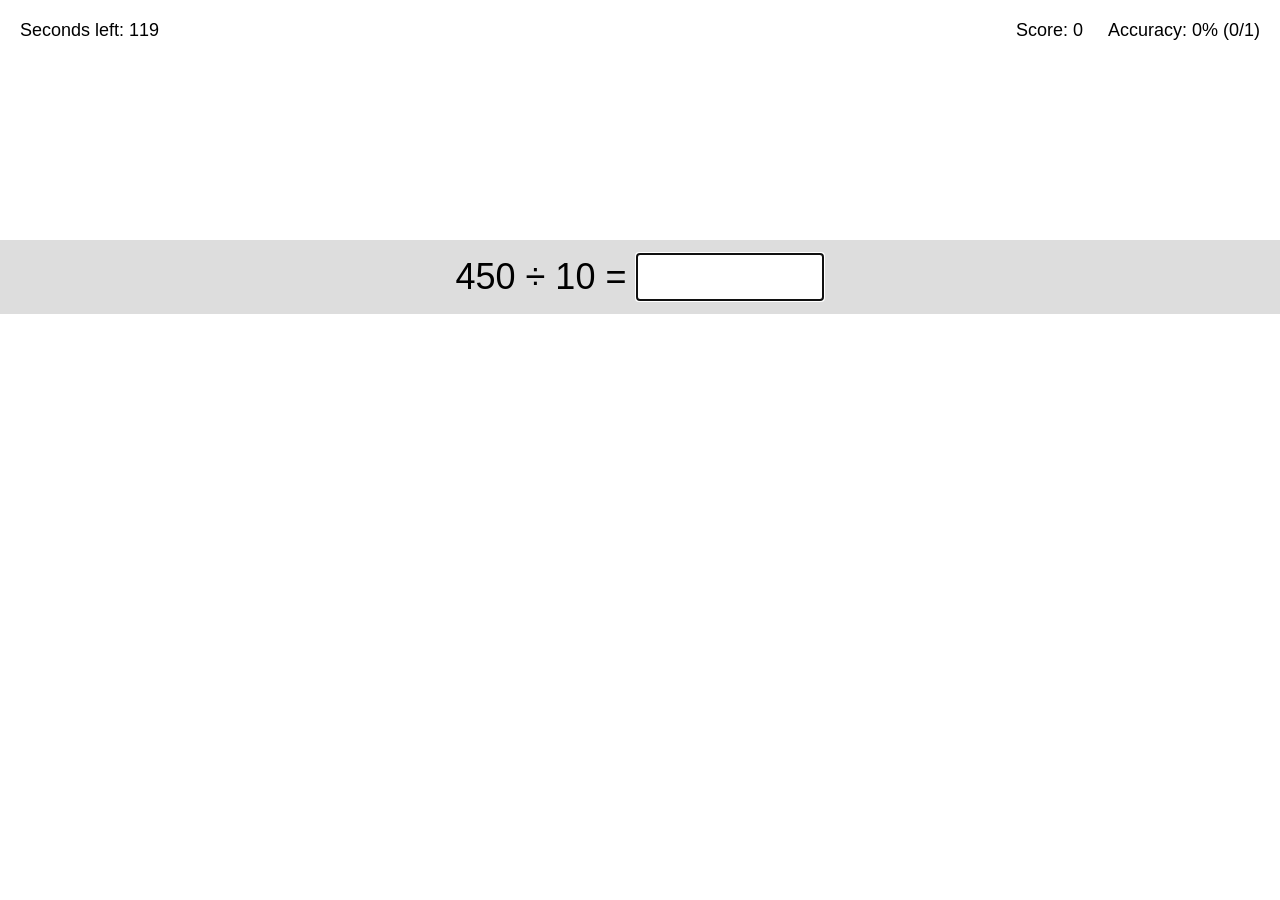
==== game.html @ 7d892639 "Show accuracy next to the score" ====
<!doctype html>
<html>
  <head>
    <title>Arithmetic Game – Online Speed Drill</title>
    <link href="app.css" rel="stylesheet" />
  </head>
  <body>
    <div id="game">
      <span class="left">Seconds left: 120</span>
      <span class="stats">
        <span class="correct">Score: 0</span>
        <span class="accuracy">Accuracy: 100% (0/0)</span>
      </span>
      <div class="banner">
        <div class="start">
          <span class="problem"></span>
          =
          <input class="answer" />
        </div>
        <div class="end">
          <p class="correct">Score: 0</p>
          <p>
            <a id="retry" href="game.html">Try again</a>
            or <a href="index.html">change settings</a>.
          </p>
        </div>
      </div>
    </div>
    <script>
      let speed = parseInt(new URLSearchParams(location.search).get('speed'));
      if (!(speed > 0)) {
        speed = 120;
      }
      history.replaceState(null, '', 'game.html?speed=' + speed);

      let duration = 120;
      let interval = duration / speed;
      let score = 0;
      let missed = 0;
      let timeLeft = duration;
      let correctAnswer;
      let problemTimer;
      let countdownTimer;

      let problemEl = document.querySelector('.problem');
      let answerEl = document.querySelector('.answer');
      let leftEl = document.querySelector('span.left');
      let scoreEl = document.querySelector('span.correct');
      let accuracyEl = document.querySelector('span.accuracy');
      let startDiv = document.querySelector('.start');
      let endDiv = document.querySelector('.end');
      let endScore = document.querySelector('.end p.correct');
      let banner = document.querySelector('.banner');
      let retryEl = document.querySelector('#retry');

      retryEl.href = 'game.html?speed=' + speed;

      function rand(min, max) {
        return Math.floor(Math.random() * (max - min + 1)) + min;
      }

      function updateAccuracy() {
        const total = score + missed;
        const percent = total === 0 ? 100 : Math.round(score * 100 / total);
        accuracyEl.textContent = 'Accuracy: ' + percent + '% (' + score + '/' + total + ')';
      }

      function resetAnswer() {
        answerEl.value = '';
        answerEl.focus();
      }

      function newProblem() {
        const operation = rand(0, 3);
        let problemText;
        if (operation === 0) {
          const a = rand(2, 100);
          const b = rand(2, 100);
          problemText = a + ' + ' + b;
          correctAnswer = a + b;
        } else if (operation === 1) {
          const a = rand(2, 100);
          const b = rand(2, 100);
          problemText = a + b + ' − ' + b;
          correctAnswer = a;
        } else if (operation === 2) {
          const a = rand(2, 12);
          const b = rand(2, 100);
          problemText = a + ' × ' + b;
          correctAnswer = a * b;
        } else {
          const a = rand(2, 12);
          const b = rand(2, 100);
          problemText = a * b + ' ÷ ' + a;
          correctAnswer = b;
        }
        problemEl.textContent = problemText;
        resetAnswer();
      }

      function restartProblemTimer() {
        clearInterval(problemTimer);
        problemTimer = setInterval(repeatProblem, interval * 1000);
      }

      function flash() {
        answerEl.style.borderColor = '#333333';
        setTimeout(function () {
          answerEl.style.borderColor = '';
        }, 150);
      }

      function repeatProblem() {
        missed++;
        updateAccuracy();
        flash();
        resetAnswer();
      }

      function endGame() {
        clearInterval(problemTimer);
        clearInterval(countdownTimer);
        startDiv.style.display = 'none';
        endDiv.style.display = 'block';
        banner.classList.add('wide');
        endScore.textContent = 'Score: ' + score;
      }

      function updateCountdown() {
        timeLeft--;
        leftEl.textContent = 'Seconds left: ' + timeLeft;
        if (timeLeft <= 0) {
          endGame();
        }
      }

      answerEl.addEventListener('input', function() {
        if (parseInt(answerEl.value) === correctAnswer) {
          score++;
          scoreEl.textContent = 'Score: ' + score;
          updateAccuracy();
          flash();
          newProblem();
          restartProblemTimer();
        }
      });

      leftEl.textContent = 'Seconds left: ' + timeLeft;
      updateAccuracy();
      newProblem();
      restartProblemTimer();
      countdownTimer = setInterval(updateCountdown, 1000);
    </script>
  </body>
</html>
---- app.css ----
html {
  margin: 0;
  padding: 0;
}

body {
  font:
    14px 'Helvetica Neue',
    Arial,
    Helvetica,
    sans-serif;
  margin: 0;
  padding: 0;
}

a:link,
a:visited,
a:hover,
a:active {
  color: #0044cc;
}

#welcome {
  width: 440px;
  padding: 20px;
  margin: 0 auto;
  background-color: #dddddd;
  overflow: hidden;
  zoom: 1;
}
#welcome input[type='text'] {
  text-align: right;
  width: 34px;
  margin: 0 2px;
}
#welcome input[type='submit'] {
  float: right;
}

#game {
  min-height: 300px;
}
#game span.left,
#game span.stats {
  font-size: 18px;
  position: absolute;
  top: 20px;
  white-space: nowrap;
}
#game span.left {
  left: 20px;
}
#game span.stats {
  right: 20px;
}
#game span.accuracy {
  margin-left: 20px;
}
#game .banner {
  text-align: center;
  margin-top: 240px;
  padding: 10px 0;
  line-height: 54px;
  font-size: 36px;
  background-color: #dddddd;
}
#game .banner .end {
  display: none;
}
#game .banner p {
  font-size: 14px;
  line-height: 24px;
  margin: 0;
}
#game .banner p.correct {
  font-size: 36px;
  line-height: 56px;
}
#game .banner.wide {
  height: auto;
}
#game .banner input {
  font-size: 36px;
  font-family: inherit;
  width: 180px;
}

dd {
  margin-bottom: 0.5em;
}

table th {
  text-align: left;
}
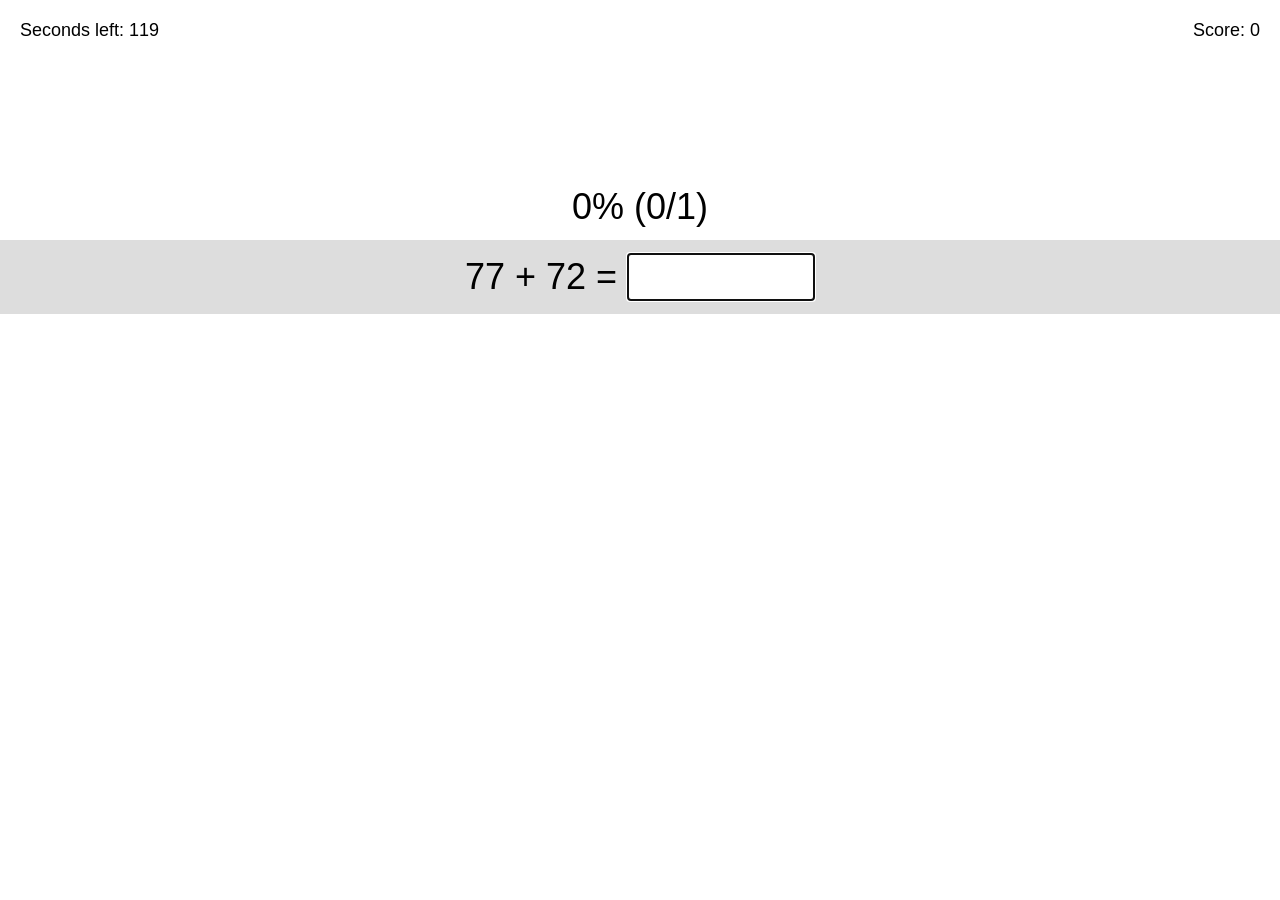
==== commit bfb044f1: "Move accuracy above the banner without a label" ====
--- a/game.html
+++ b/game.html
@@ -7,10 +7,8 @@
   <body>
     <div id="game">
       <span class="left">Seconds left: 120</span>
-      <span class="stats">
-        <span class="correct">Score: 0</span>
-        <span class="accuracy">Accuracy: 100% (0/0)</span>
-      </span>
+      <span class="correct">Score: 0</span>
+      <span class="accuracy">100% (0/0)</span>
       <div class="banner">
         <div class="start">
           <span class="problem"></span>
@@ -62,7 +60,7 @@
       function updateAccuracy() {
         const total = score + missed;
         const percent = total === 0 ? 100 : Math.round(score * 100 / total);
-        accuracyEl.textContent = 'Accuracy: ' + percent + '% (' + score + '/' + total + ')';
+        accuracyEl.textContent = percent + '% (' + score + '/' + total + ')';
       }
 
       function resetAnswer() {
--- a/app.css
+++ b/app.css
@@ -41,20 +41,25 @@
   min-height: 300px;
 }
 #game span.left,
-#game span.stats {
+#game span.correct {
   font-size: 18px;
   position: absolute;
   top: 20px;
-  white-space: nowrap;
 }
 #game span.left {
   left: 20px;
 }
-#game span.stats {
+#game span.correct {
   right: 20px;
 }
 #game span.accuracy {
-  margin-left: 20px;
+  position: absolute;
+  top: 180px;
+  left: 0;
+  right: 0;
+  text-align: center;
+  font-size: 36px;
+  line-height: 54px;
 }
 #game .banner {
   text-align: center;
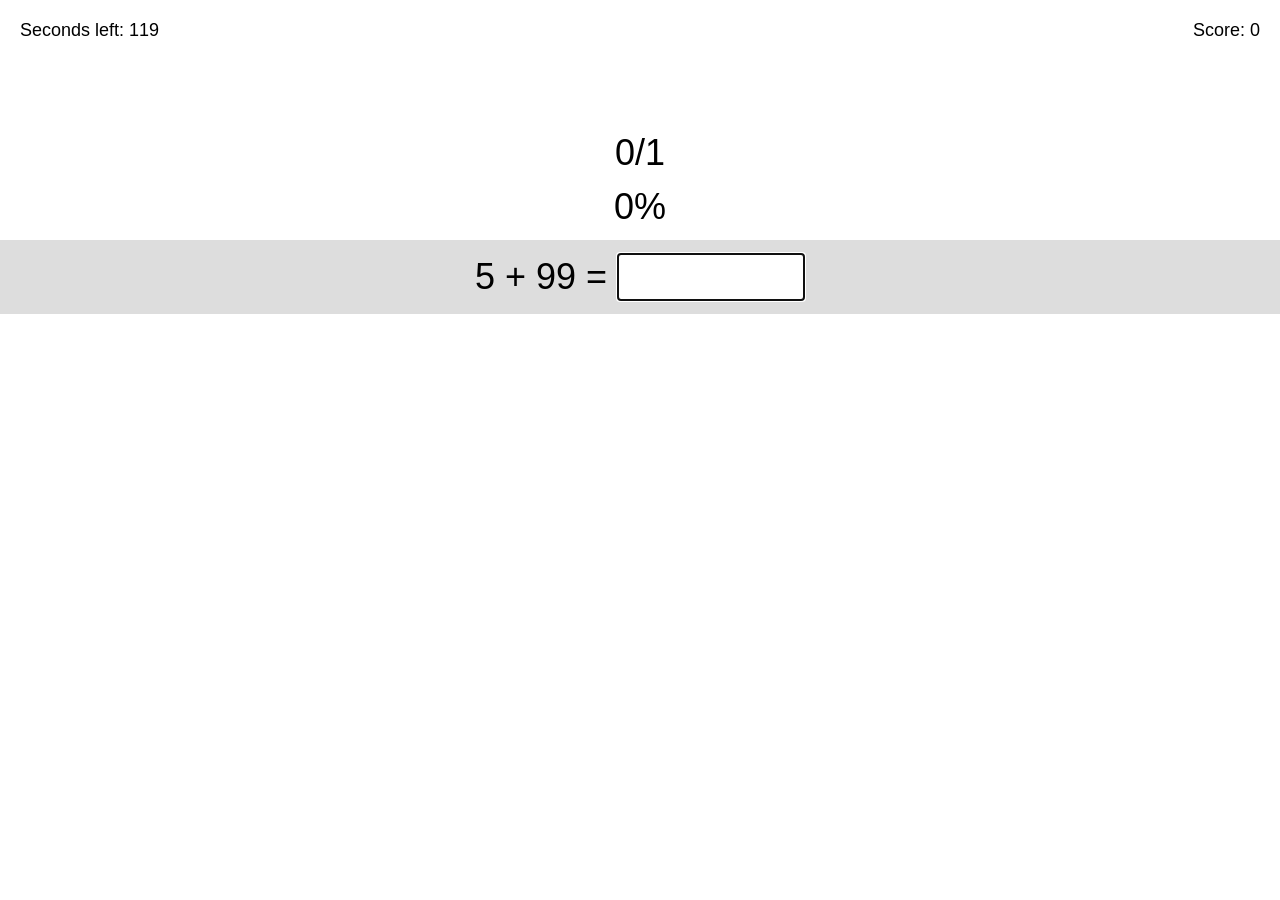
==== commit d4c0f109: "Split accuracy into two lines" ====
--- a/game.html
+++ b/game.html
@@ -8,7 +8,10 @@
     <div id="game">
       <span class="left">Seconds left: 120</span>
       <span class="correct">Score: 0</span>
-      <span class="accuracy">100% (0/0)</span>
+      <span class="accuracy">
+        <span class="fraction">0/0</span>
+        <span class="percent">100%</span>
+      </span>
       <div class="banner">
         <div class="start">
           <span class="problem"></span>
@@ -44,7 +47,8 @@
       let answerEl = document.querySelector('.answer');
       let leftEl = document.querySelector('span.left');
       let scoreEl = document.querySelector('span.correct');
-      let accuracyEl = document.querySelector('span.accuracy');
+      let fractionEl = document.querySelector('span.fraction');
+      let percentEl = document.querySelector('span.percent');
       let startDiv = document.querySelector('.start');
       let endDiv = document.querySelector('.end');
       let endScore = document.querySelector('.end p.correct');
@@ -60,7 +64,8 @@
       function updateAccuracy() {
         const total = score + missed;
         const percent = total === 0 ? 100 : Math.round(score * 100 / total);
-        accuracyEl.textContent = percent + '% (' + score + '/' + total + ')';
+        fractionEl.textContent = score + '/' + total;
+        percentEl.textContent = percent + '%';
       }
 
       function resetAnswer() {
--- a/app.css
+++ b/app.css
@@ -54,12 +54,15 @@
 }
 #game span.accuracy {
   position: absolute;
-  top: 180px;
+  top: 126px;
   left: 0;
   right: 0;
   text-align: center;
   font-size: 36px;
   line-height: 54px;
+}
+#game span.accuracy span {
+  display: block;
 }
 #game .banner {
   text-align: center;
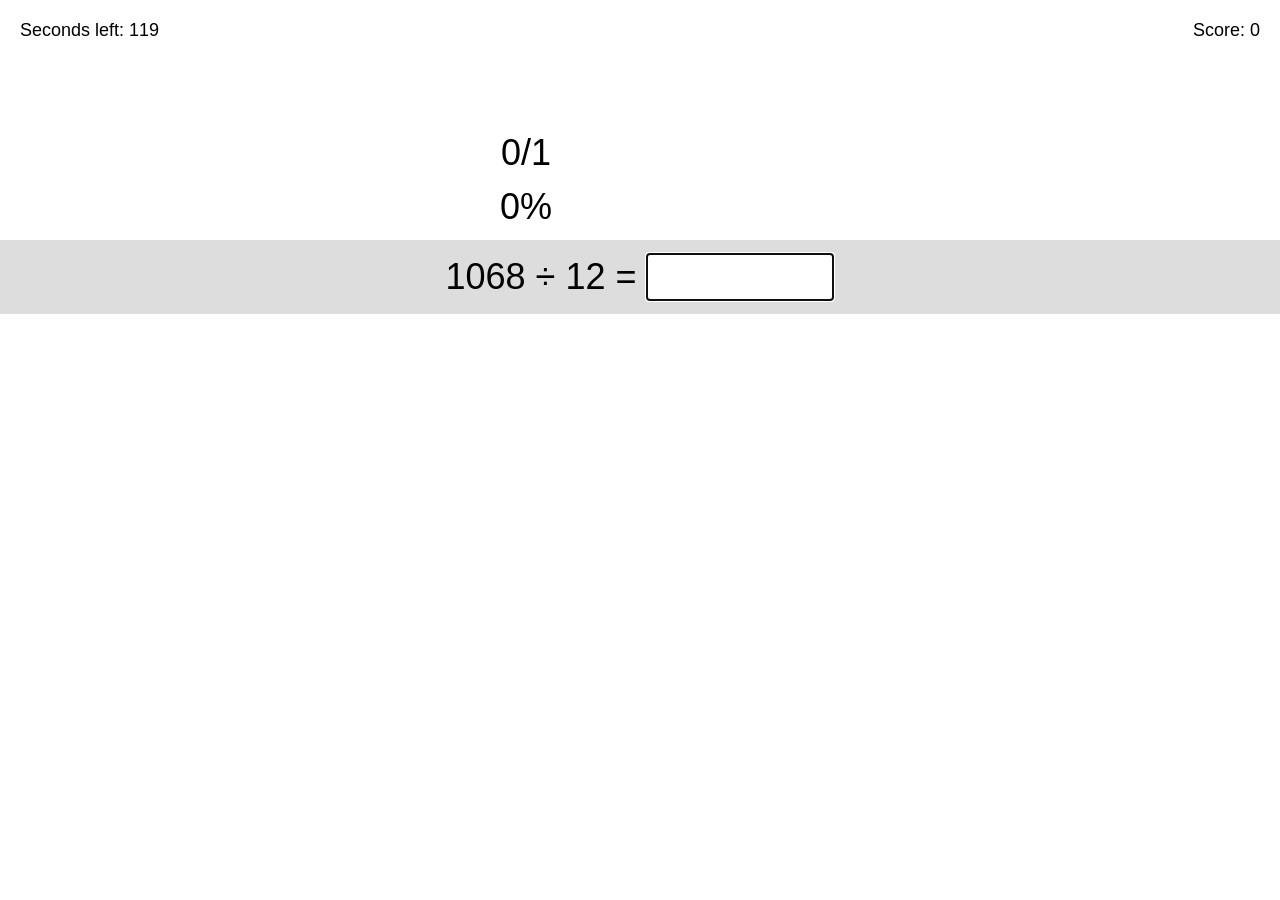
==== commit 6bb20416: "Center the accuracy over the problem" ====
--- a/game.html
+++ b/game.html
@@ -47,6 +47,7 @@
       let answerEl = document.querySelector('.answer');
       let leftEl = document.querySelector('span.left');
       let scoreEl = document.querySelector('span.correct');
+      let accuracyEl = document.querySelector('span.accuracy');
       let fractionEl = document.querySelector('span.fraction');
       let percentEl = document.querySelector('span.percent');
       let startDiv = document.querySelector('.start');
@@ -59,6 +60,10 @@
 
       function rand(min, max) {
         return Math.floor(Math.random() * (max - min + 1)) + min;
+      }
+
+      function alignAccuracy() {
+        accuracyEl.style.left = problemEl.offsetLeft + problemEl.offsetWidth / 2 + 'px';
       }
 
       function updateAccuracy() {
@@ -98,6 +103,7 @@
           correctAnswer = b;
         }
         problemEl.textContent = problemText;
+        alignAccuracy();
         resetAnswer();
       }
 
--- a/app.css
+++ b/app.css
@@ -55,8 +55,7 @@
 #game span.accuracy {
   position: absolute;
   top: 126px;
-  left: 0;
-  right: 0;
+  transform: translateX(-50%);
   text-align: center;
   font-size: 36px;
   line-height: 54px;
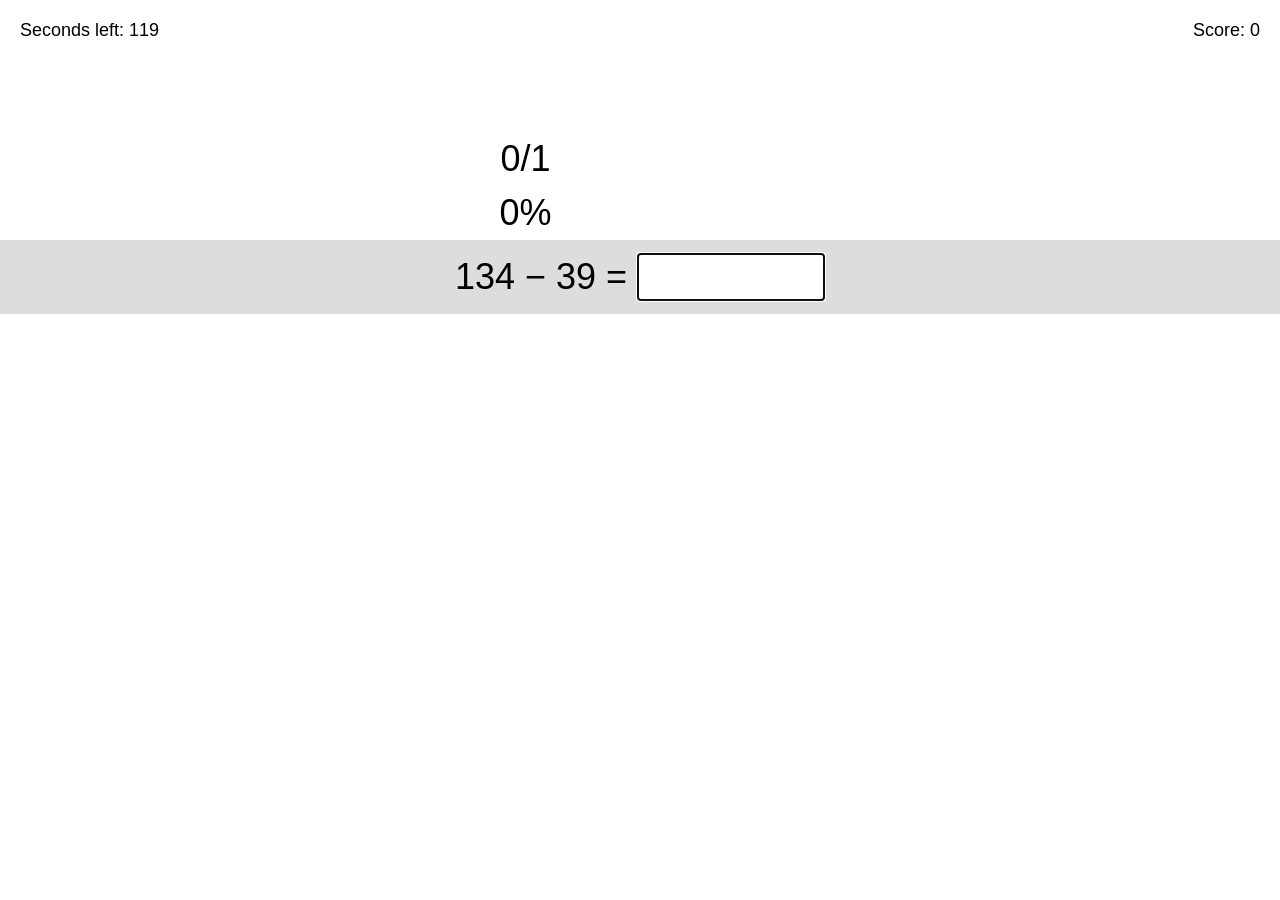
==== commit 6dad1c23: "Realign the accuracy when the window resizes" ====
--- a/game.html
+++ b/game.html
@@ -63,6 +63,9 @@
       }
 
       function alignAccuracy() {
+        if (problemEl.offsetWidth === 0) {
+          return;
+        }
         accuracyEl.style.left = problemEl.offsetLeft + problemEl.offsetWidth / 2 + 'px';
       }
 
@@ -154,6 +157,8 @@
         }
       });
 
+      window.addEventListener('resize', alignAccuracy);
+
       leftEl.textContent = 'Seconds left: ' + timeLeft;
       updateAccuracy();
       newProblem();
--- a/app.css
+++ b/app.css
@@ -54,7 +54,7 @@
 }
 #game span.accuracy {
   position: absolute;
-  top: 126px;
+  top: 132px;
   transform: translateX(-50%);
   text-align: center;
   font-size: 36px;
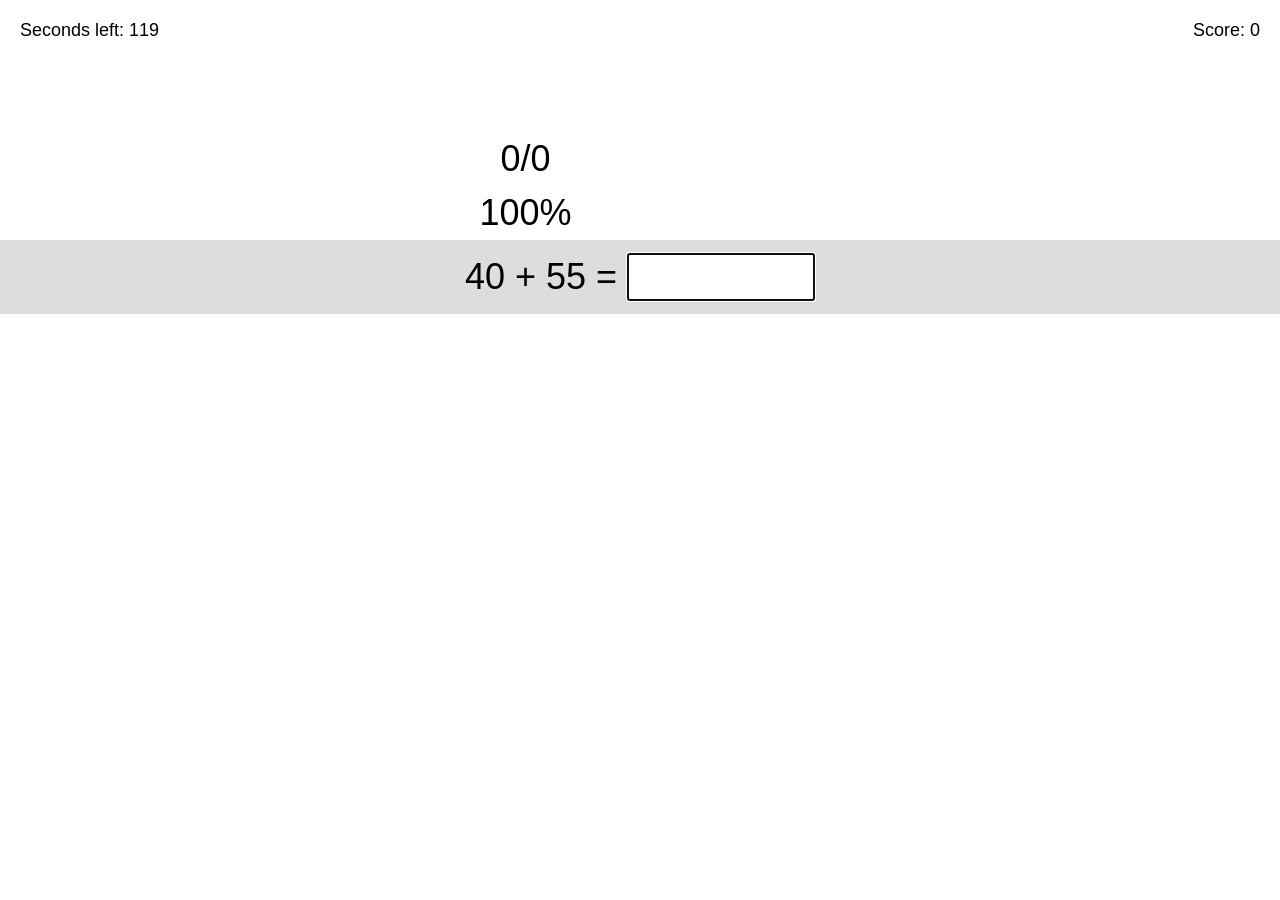
==== commit 28e9981e: "Judge each problem against a time limit instead of pacing them" ====
--- a/game.html
+++ b/game.html
@@ -35,12 +35,12 @@
       history.replaceState(null, '', 'game.html?speed=' + speed);
 
       let duration = 120;
-      let interval = duration / speed;
+      let timeLimit = duration * 1000 / speed;
       let score = 0;
-      let missed = 0;
+      let inTime = 0;
       let timeLeft = duration;
       let correctAnswer;
-      let problemTimer;
+      let problemStart;
       let countdownTimer;
 
       let problemEl = document.querySelector('.problem');
@@ -70,15 +70,9 @@
       }
 
       function updateAccuracy() {
-        const total = score + missed;
-        const percent = total === 0 ? 100 : Math.round(score * 100 / total);
-        fractionEl.textContent = score + '/' + total;
+        const percent = score === 0 ? 100 : Math.round(inTime * 100 / score);
+        fractionEl.textContent = inTime + '/' + score;
         percentEl.textContent = percent + '%';
-      }
-
-      function resetAnswer() {
-        answerEl.value = '';
-        answerEl.focus();
       }
 
       function newProblem() {
@@ -107,12 +101,9 @@
         }
         problemEl.textContent = problemText;
         alignAccuracy();
-        resetAnswer();
-      }
-
-      function restartProblemTimer() {
-        clearInterval(problemTimer);
-        problemTimer = setInterval(repeatProblem, interval * 1000);
+        answerEl.value = '';
+        answerEl.focus();
+        problemStart = Date.now();
       }
 
       function flash() {
@@ -122,15 +113,7 @@
         }, 150);
       }
 
-      function repeatProblem() {
-        missed++;
-        updateAccuracy();
-        flash();
-        resetAnswer();
-      }
-
       function endGame() {
-        clearInterval(problemTimer);
         clearInterval(countdownTimer);
         startDiv.style.display = 'none';
         endDiv.style.display = 'block';
@@ -149,11 +132,13 @@
       answerEl.addEventListener('input', function() {
         if (parseInt(answerEl.value) === correctAnswer) {
           score++;
+          if (Date.now() - problemStart <= timeLimit) {
+            inTime++;
+            flash();
+          }
           scoreEl.textContent = 'Score: ' + score;
           updateAccuracy();
-          flash();
           newProblem();
-          restartProblemTimer();
         }
       });
 
@@ -162,7 +147,6 @@
       leftEl.textContent = 'Seconds left: ' + timeLeft;
       updateAccuracy();
       newProblem();
-      restartProblemTimer();
       countdownTimer = setInterval(updateCountdown, 1000);
     </script>
   </body>
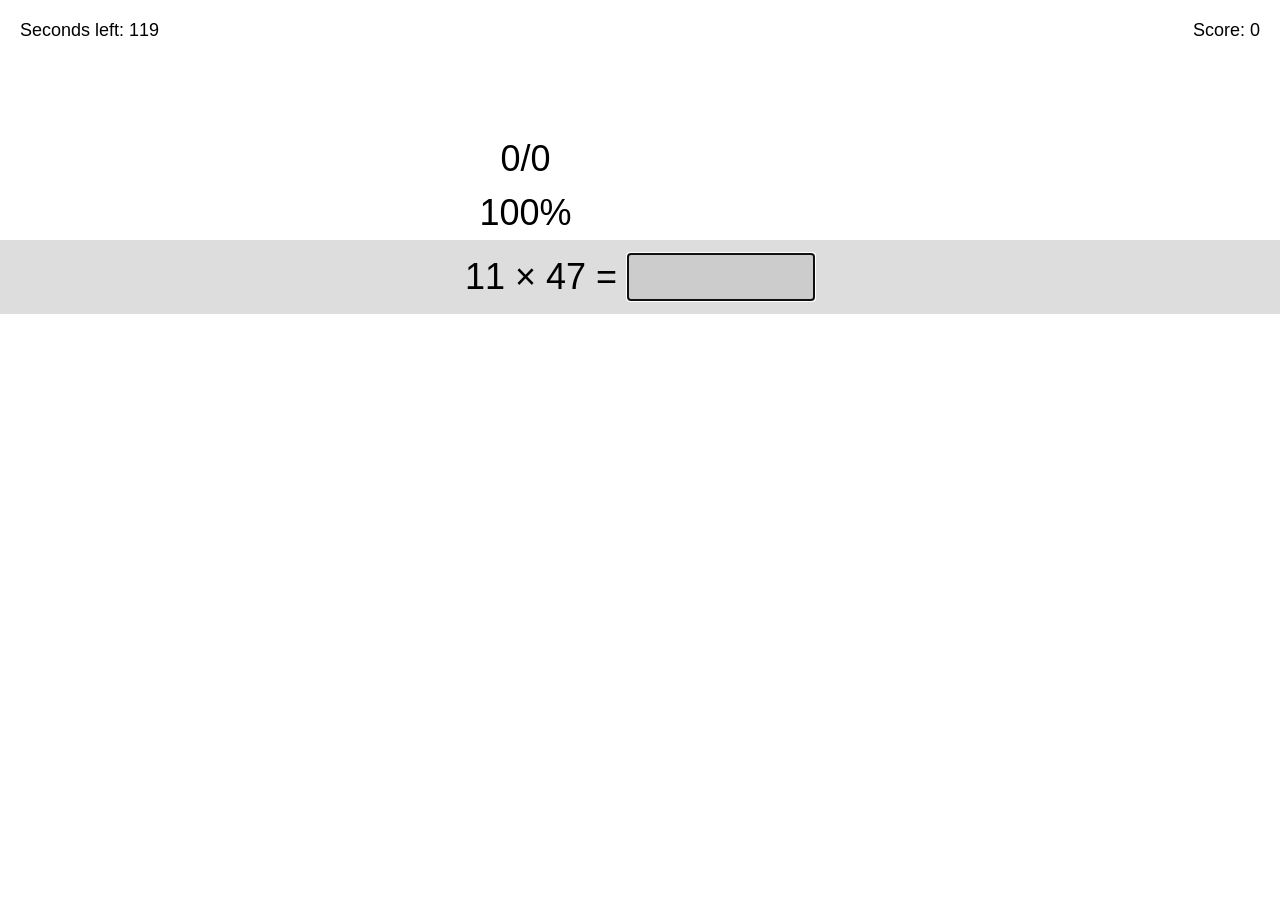
==== commit fae96230: "Darken the answer box when the time limit passes" ====
--- a/game.html
+++ b/game.html
@@ -41,6 +41,7 @@
       let timeLeft = duration;
       let correctAnswer;
       let problemStart;
+      let lateTimer;
       let countdownTimer;
 
       let problemEl = document.querySelector('.problem');
@@ -75,6 +76,10 @@
         percentEl.textContent = percent + '%';
       }
 
+      function markLate() {
+        answerEl.style.backgroundColor = '#cccccc';
+      }
+
       function newProblem() {
         const operation = rand(0, 3);
         let problemText;
@@ -103,17 +108,14 @@
         alignAccuracy();
         answerEl.value = '';
         answerEl.focus();
+        answerEl.style.backgroundColor = '';
+        clearTimeout(lateTimer);
+        lateTimer = setTimeout(markLate, timeLimit);
         problemStart = Date.now();
       }
 
-      function flash() {
-        answerEl.style.borderColor = '#333333';
-        setTimeout(function () {
-          answerEl.style.borderColor = '';
-        }, 150);
-      }
-
       function endGame() {
+        clearTimeout(lateTimer);
         clearInterval(countdownTimer);
         startDiv.style.display = 'none';
         endDiv.style.display = 'block';
@@ -134,7 +136,6 @@
           score++;
           if (Date.now() - problemStart <= timeLimit) {
             inTime++;
-            flash();
           }
           scoreEl.textContent = 'Score: ' + score;
           updateAccuracy();
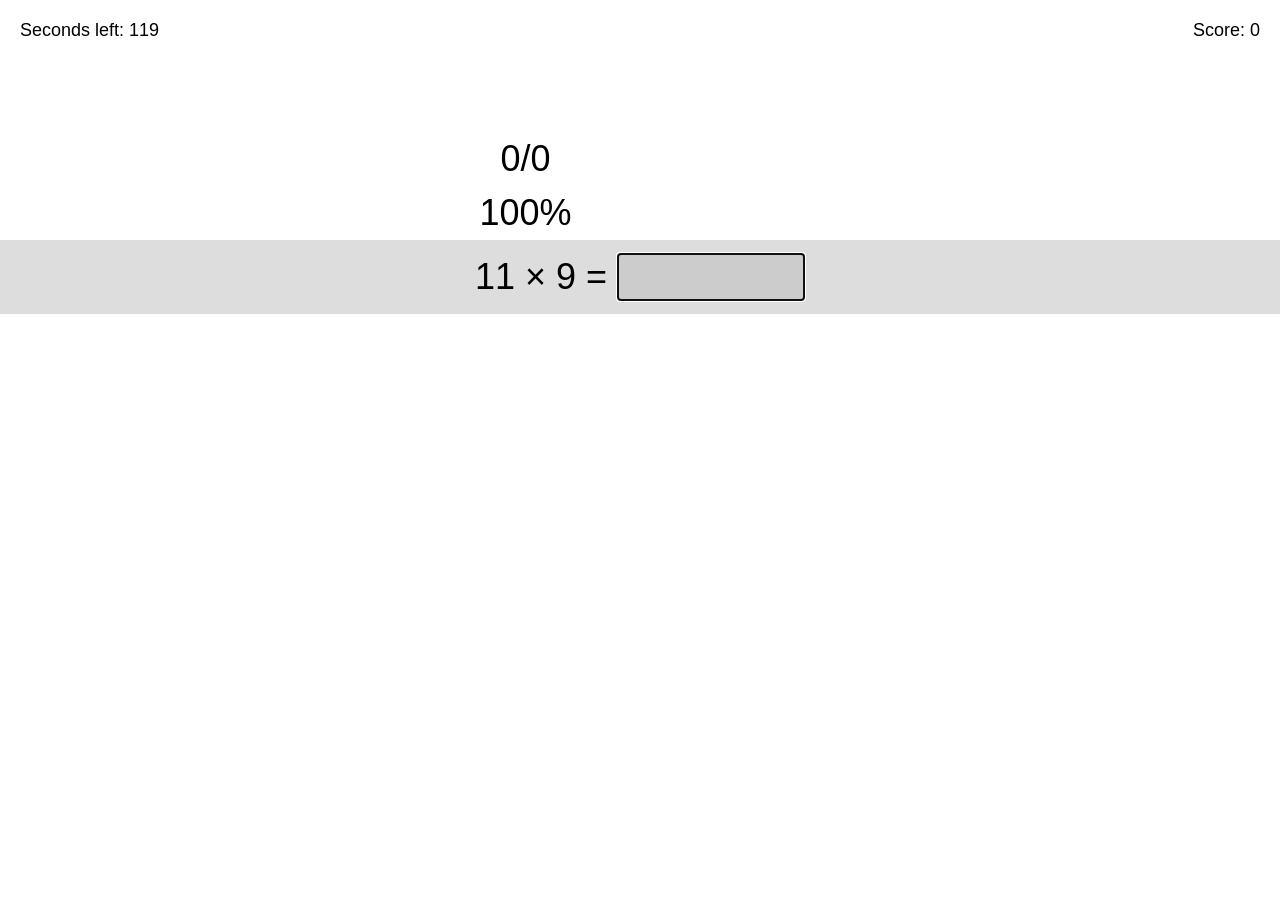
==== commit cbd06072: "Gray the answer box only once the time limit has passed" ====
--- a/game.html
+++ b/game.html
@@ -110,7 +110,7 @@
         answerEl.focus();
         answerEl.style.backgroundColor = '';
         clearTimeout(lateTimer);
-        lateTimer = setTimeout(markLate, timeLimit);
+        lateTimer = setTimeout(markLate, timeLimit + 1);
         problemStart = Date.now();
       }
 
